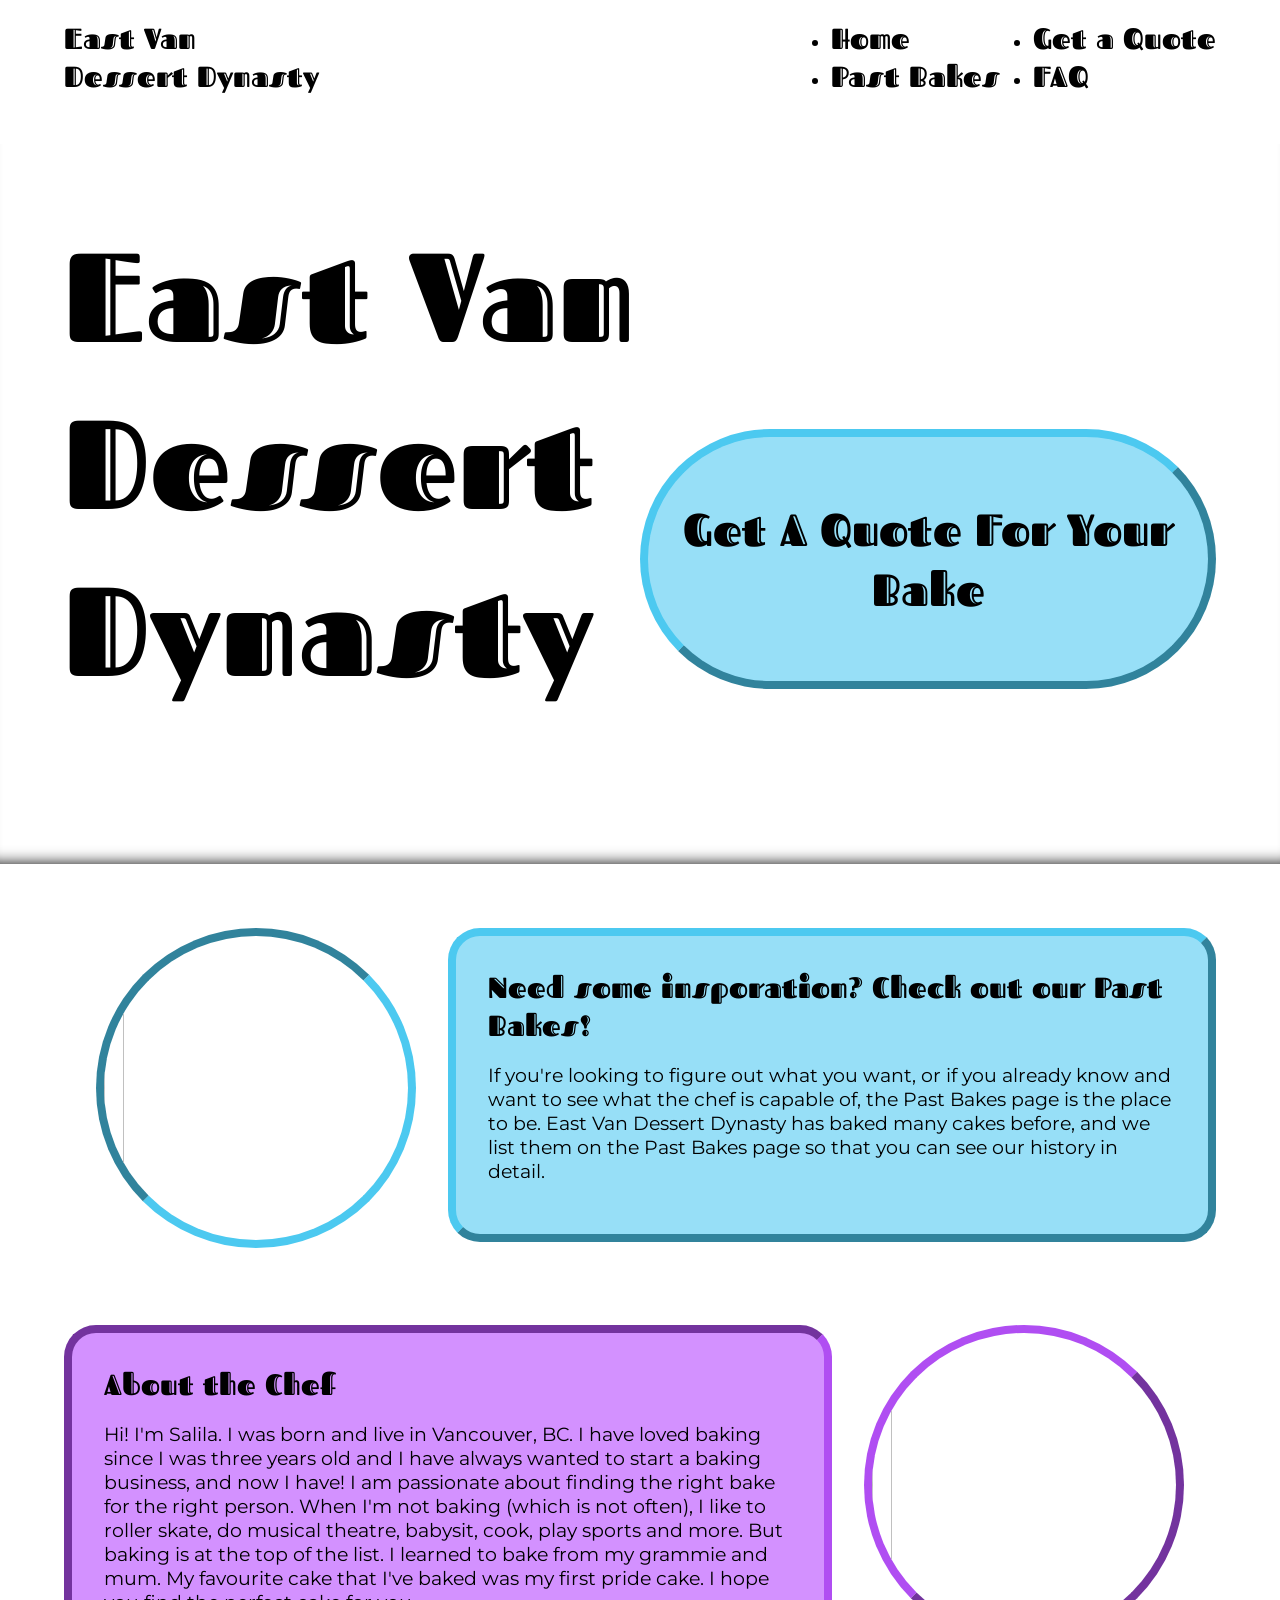
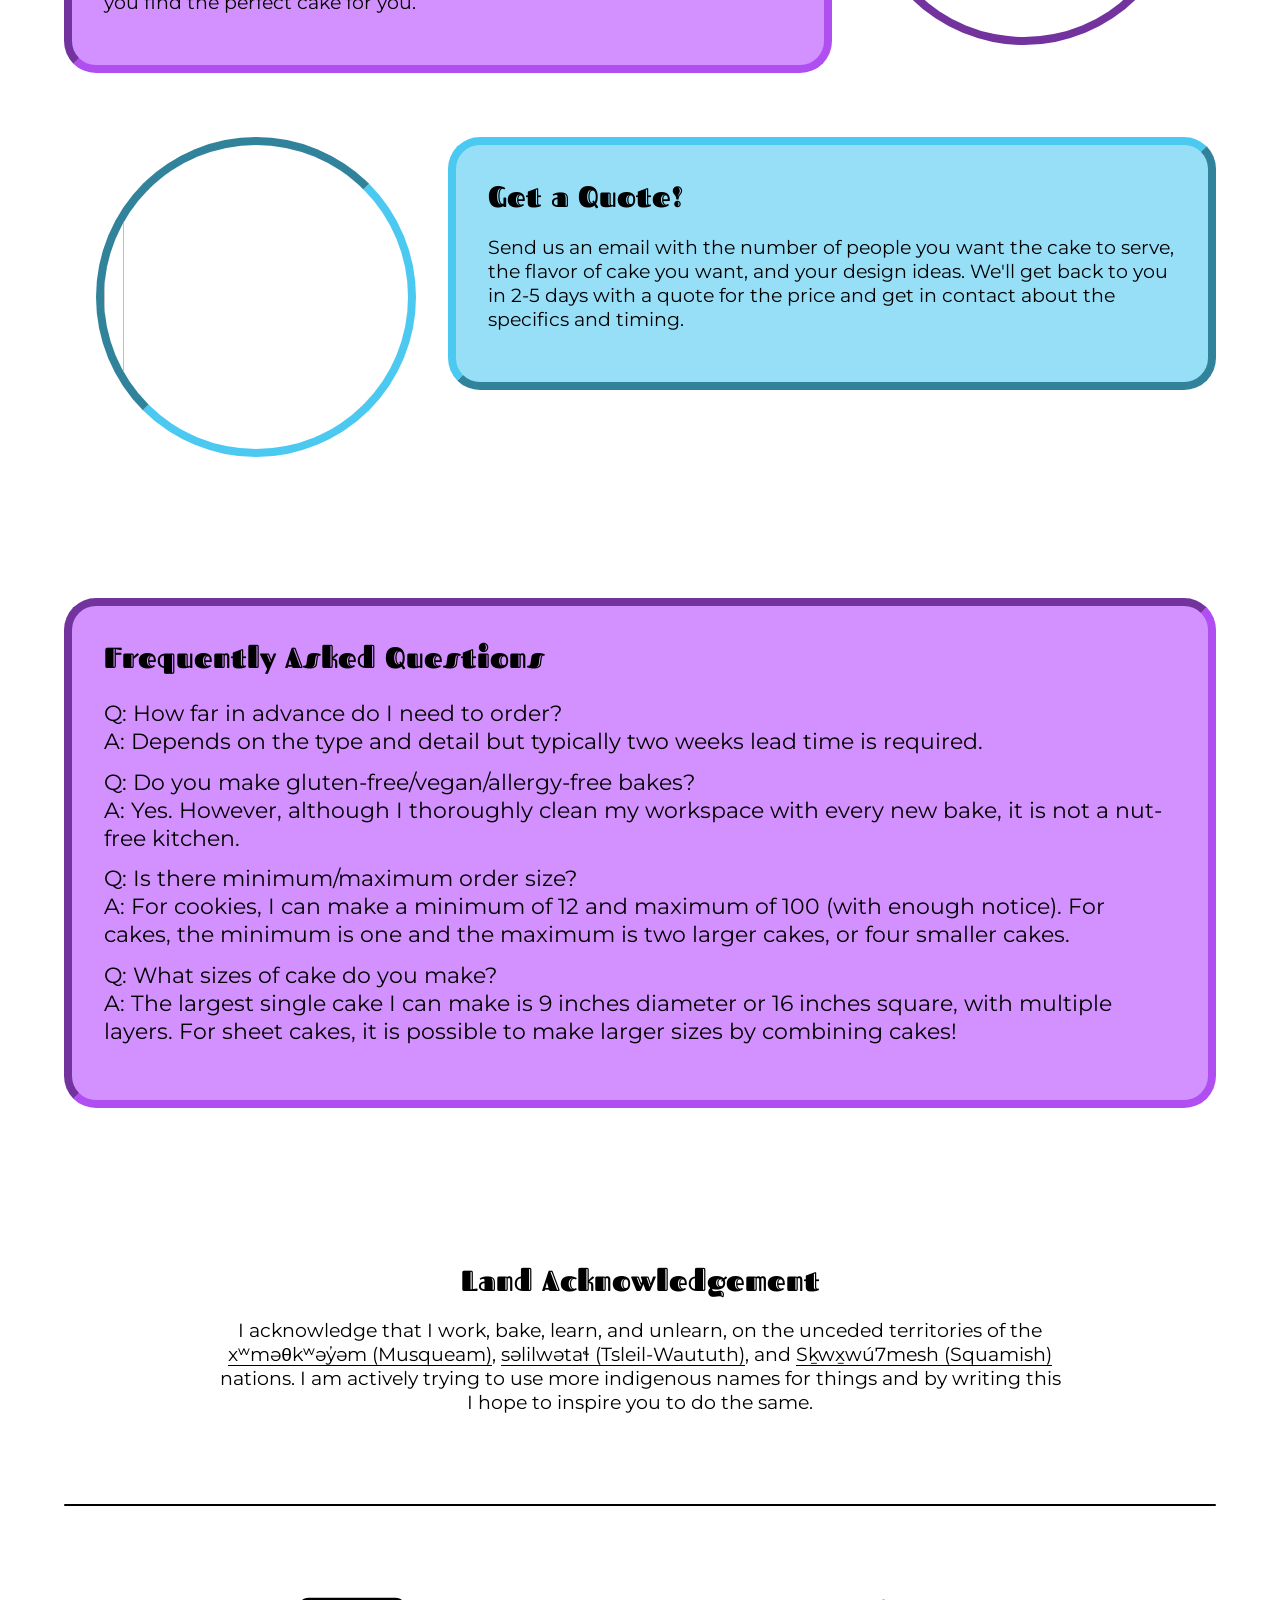
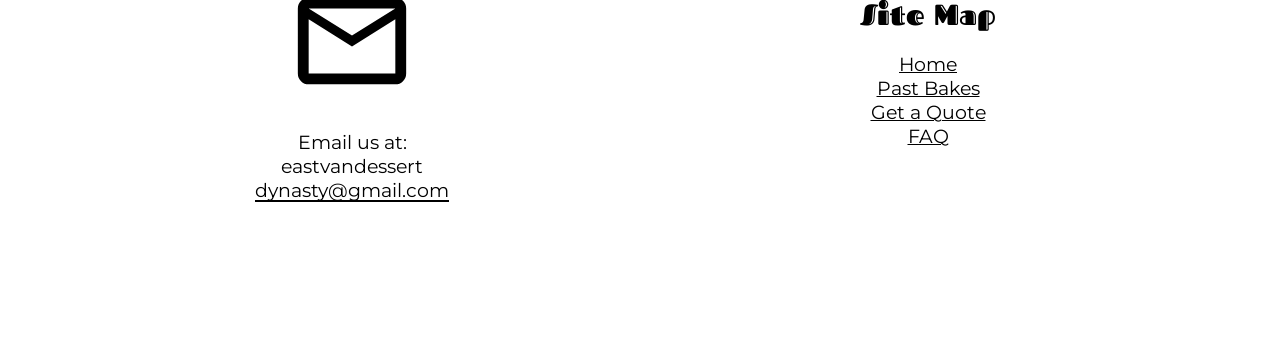
==== index.html @ 97ca7f7e "first commit" ====
<!DOCTYPE html>
<html lang="en">
<head>
    <meta charset="UTF-8">
    <meta name="viewport" content="width=device-width, initial-scale=1.0">
    <link rel="stylesheet" href="/css/main.css">
    <link rel="stylesheet" href="/css/navbar.css">
    <link rel="stylesheet" href="/css/main-header.css">
    <link rel="stylesheet" href="/css/faq.css">
    <link rel="stylesheet" href="/css/color-box.css">
    <link rel="stylesheet" href="/css/footer.css">
    <title>East Van Dessert Dynasty</title>
    <link rel="stylesheet" href="/css/mobile.css">
</head>
<body>
    <nav>
        <ul id="home-nav-link">
            <a href="/index.html" class="sliding-underline"><h1>East Van<br>Dessert Dynasty</h1></a>
        </ul>
        <ul>
            <li><a href="/index.html" class="sliding-underline"><h1>
                Home
            </h1></a></li>
            <li ><a href="/pages/past-bakes.html" class="sliding-underline"><h1>
                Past Bakes
            </h1></a></li>
            <li><a href="/pages/get-quote-redirect.html" class="sliding-underline" target="_blank" rel="noopener noreferrer"><h1>
                Get a Quote
            </h1></a></li>
            <li ><a href="/index.html#faq-offset" class="sliding-underline"><h1>
                FAQ
            </h1></a></li>
        </ul>
    </nav>
    <header id="main-header">
        <h1 id="main-header-text">East Van<br>Dessert<br>Dynasty</h1>
        <a href="/pages/get-quote-redirect.html" id="get-quote" class="text-div primary focus-box" target="_blank" rel="noopener noreferrer"><div><h1 class="sliding-underline">Get A Quote For Your Bake</h1></div></a>
    </header>
    <main>
        <section>
            <article class="main-section grid">
                <div class="img-div primary">
                    <img src="https://codehs.com/uploads/96209bf5642d9e4d12d4d0663954c8cf">
                </div>
                <div class="text-div primary">
                    <a href="/pages/past-bakes.html" class="sliding-underline"><h1>Need some insporation? Check out our Past Bakes!</h1></a>
                    <p>
                        If you're looking to figure out what you want, or if you already know and want to see what the chef is capable of, the Past Bakes page is the place to be. East Van Dessert Dynasty has baked many cakes before, and we list them on the Past Bakes page so that you can see our history in detail.
                    </p>
                </div>
                <div class="text-div secondary">
                    <h1>About the Chef</h1>
                    <p>
                       Hi! I'm Salila. I was born and live in Vancouver, BC. I have loved baking since I was three years old and I have always wanted to start a baking business, and now I have! I am passionate about finding the right bake for the right person. When I'm not baking (which is not often), I like to roller skate, do musical theatre, babysit, cook, play sports and more. But baking is at the top of the list. I learned to bake from my grammie and mum. My favourite cake that I've baked was my first pride cake. I hope you find the perfect cake for you.

                    </p>
                </div>
                <div class="img-div secondary">
                    <img src="https://codehs.com/uploads/1bbe5a4d72bd6211e6e6e31d97f83fc7">
                </div>
                <div class="img-div primary">
                    <img src="https://codehs.com/uploads/67775bd9e7f2e388d3822f89bd094369">
                </div>
                <div class="text-div primary">
                    <a href="/pages/get-quote-redirect.html" class="sliding-underline" target="_blank" rel="noopener noreferrer"><h1>Get a Quote!</h1></a>
                    <p>
                        Send us an email with the number of people you want the cake to serve, the flavor of cake you want, and your design ideas. We'll get back to you in 2-5 days with a quote for the price and get in contact about the specifics and timing.
                    </p>
                </div>
            </article>
        </section>
        <section>
            <article id="faq">
                <div id="faq-offset"></div>
                <h1>Frequently Asked Questions</h1>
                <ul>
                    <li>
                        Q: How far in advance do I need to order?<br>
                        A: Depends on the type and detail but typically two weeks lead time is required.
                    </li>
                    <li>
                        Q: Do you make gluten-free/vegan/allergy-free bakes?<br>
                        A: Yes. However, although I thoroughly clean my workspace with every new bake, it is not a nut-free kitchen.
                    </li>
                    <li>
                        Q: Is there minimum/maximum order size?<br>
                        A: For cookies, I can make a minimum of 12 and maximum of 100 (with enough notice). For cakes, the minimum is one and the maximum is two larger cakes, or four smaller cakes.
                    </li>
                    <li>
                        Q: What sizes of cake do you make?<br>
                        A: The largest single cake I can make is 9 inches diameter or 16 inches square, with multiple layers. For sheet cakes, it is possible to make larger sizes by combining cakes!
                    </li>
                </ul>
            </article>
        </section>
    </main>
    <footer>
        <div id="land-acknowledgement">
            <h1>Land Acknowledgement</h1>
            <p>I acknowledge that I work, bake, learn, and unlearn, on the unceded territories of the <a href="https://www.musqueam.bc.ca/" class="underline focus-box" target="_blank" rel="noopener noreferrer">xʷməθkʷəy̓əm (Musqueam)</a>, <a href="https://twnation.ca/" class="underline focus-box" target="_blank" rel="noopener noreferrer">səlilwətaɬ (Tsleil-Waututh)</a>, and <a  href="https://www.squamish.net/" class="underline focus-box" target="_blank" rel="noopener noreferrer">Sḵwx̱wú7mesh (Squamish)</a> nations. I am actively trying to use more indigenous names for things and by writing this I hope to inspire you to do the same.</p>
        </div>
        <div id="footer-divider"></div>
        <div id="footer-mail">
            <svg class="mail-icon" xmlns="http://www.w3.org/2000/svg" viewBox="0 -960 960 960"><path d="M160-160q-33 0-56.5-23.5T80-240v-480q0-33 23.5-56.5T160-800h640q33 0 56.5 23.5T880-720v480q0 33-23.5 56.5T800-160H160Zm320-280L160-640v400h640v-400L480-440Zm0-80 320-200H160l320 200ZM160-640v-80 480-400Z"/></svg>
            <p>
                Email us at:<br><a href="mailto:eastvandessertdynasty@gmail.com" class="focus-box underline" target="_blank" rel="noopener noreferrer">eastvandessert<br>dynasty@gmail.com</a>
            </p>
        </div>
        <div id="footer-sitemap">
            <h1>Site Map</h1>
            <ul>
                <li><a href="/index.html" class="focus-box">
                    Home
                </a></li>
                <li><a href="/pages/past-bakes.html" class="focus-box">
                    Past Bakes
                </a></li>
                <li><a href="/pages/get-quote-redirect.html" class="focus-box">
                    Get a Quote
                </a></li>
                <li><a href="/index.html#faq" class="focus-box">
                    FAQ
                </a></li>
            </ul>
        </div>
    </footer>
</body>
</html>
---- css/main.css ----
@import url('https://fonts.googleapis.com/css2?family=Fascinate+Inline&family=Montserrat:ital,wght@0,100..900;1,100..900&display=swap');

/* all variables for the site, and their mobile alterate values */

:root {
    --text-color: #000000;
    --secondary-text-color: #3D3D3D;
    --primary-color: #4cc9f0;
    --secondary-color: #b04ef2;
    --box-bg-color: #97DFF7;
    --secondary-box-bg-color: #D391FF;
    --bg-color: #FFFFFF;
    --page-margin: 4rem;
    --border-width: .5rem;
}

*, *::before, *::after {
    box-sizing: border-box;
}

/* universal styling and fonts */

body {
    margin: 0;
    color: var(--text-color);
    font-family: "Montserrat", sans-serif;
    font-optical-sizing: auto;
    font-weight: 400;
    font-style: normal;
    font-size: 1.2rem;
}

a {
    all: unset;
    cursor: pointer;
}

button {
    all: unset;
}

.sliding-underline,
.underline {
    display: inline-block;
    cursor: pointer;
    position: relative;
}

.sliding-underline::after {
    content: '';
    position: absolute;
    height: .3rem;
    left: 0;
    bottom: 0;
    width: 0;
    background: var(--text-color);
    transition: width .2s;
}

.sliding-underline:hover::after,
.sliding-underline:focus::after {
    width: 100%;
}

.underline::after {
    content: '';
    position: absolute;
    height: .1rem;
    left: 0;
    bottom: 0;
    width: 100%;
    background: var(--text-color);
}

.focus-box:focus {
    display: inline-block;
    background-color: rgba(0, 0, 0, .3);
    border-radius: .2rem;
}

:-webkit-any(article, aside, nav, section) :-webkit-any(article, aside, nav, section) h1 {
    margin-block-start: 0;
    margin-block-end: 0;
}

h1 {
    font-family: "Fascinate Inline", system-ui;
    font-weight: 400;
    font-style: normal;
    font-size: 1.8rem;
}

main {
    width: 100%;
    height: fit-content;
}
---- css/navbar.css ----
nav {
    position: sticky;
    width: 100%;
    height: 9rem;
    z-index: 10;
    top: 0;
    left: 0;
}


nav::after {
   content: "";
   position: absolute;
   inset: 0;
   z-index: -1;
   background-color: rgba(255, 255, 255, 1);
   mask: linear-gradient(to top, transparent, black 30%);
}


nav > ul {
    position: absolute;
    padding-inline-end: var(--page-margin);
    list-style-image: url(https://codehs.com/uploads/2de45e58d5e50f1176c0c60755d8b373);
    column-count: 2;
    list-style-position: outside;
    width: fit-content;
    right: 0;
}

nav > ul#home-nav-link {
    position: absolute;
    padding-inline-start: var(--page-margin);
    left: 0;
}

nav h1 {
    margin: 0;
}
---- css/main-header.css ----
#main-header {
    position: relative;
    width: 100%;
    height: 80vh;
    display: grid;
    align-items: center;
    grid-template-columns:  var(--page-margin) 3fr 1fr 1fr 1fr var(--page-margin);
    grid-template-rows: var(--page-margin) 1fr 1fr 1fr 1fr var(--page-margin);
    background-image: ;
    background-size: cover;
    box-shadow: inset 0 -1rem 1rem -1rem black;
}

#main-header-bg {
    min-width: 100%;
    min-height: 100%;
    width: 100%;
    height: 80vh;
}

#main-header-text {
    font-size: 14vh;
    margin-top: 0;
    grid-column: 2 / 4;
    grid-row: 2 / 6;
}

#get-quote {
    grid-column: 3 / 6;
    grid-row: 4 / 5;
    border-radius: 100vw;
}

#get-quote h1 {
    justify-self: end;
    font-size: 5vh;
    text-align: center;
}
---- css/faq.css ----
#faq {
    position: relative;
    border-radius: 2rem;
    margin: var(--page-margin);
    background-color: var(--secondary-box-bg-color);
    padding: calc(var(--page-margin)/2);
    border: inset var(--border-width) var(--secondary-color);
}

#faq ul {
    list-style: none;
    font-size: 1.4rem;
    padding-left: unset;
}

#faq li + li {
    margin-top: .8rem;
}

#faq-offset {
    position: absolute;
    top: -9rem;
    height: 0;
}
---- css/color-box.css ----
/* default structure */

.main-section {
    padding: var(--page-margin);
    width: 100%;
}

.grid {
    display: grid;
    grid-template-columns: 1fr 1fr 1fr;
    grid-auto-rows: fit-content;
    grid-row-gap: var(--page-margin);
}

.main-section * {
    height: fit-content;
}

.img-div {
    grid-coulmn: span 1;
    margin-left: auto;
    margin-right: auto;
}

.img-div > img {
    height: 20rem;
    border-radius: 50%;
    aspect-ratio: 1 / 1;
}

.text-div {
    grid-column: span 2;
    border-radius: 2rem;
    padding: calc(var(--page-margin)/2);
    height: fit-content;
}

.limit-width {
    max-width: 75ch;
    margin: auto;
}

/* coloring and border */

.text-div.primary {
    border: outset var(--border-width) var(--primary-color);
}

.text-div.secondary {
    border: inset var(--border-width) var(--secondary-color);
}

.img-div.primary > img {
    border: inset var(--border-width) var(--primary-color);
}

.img-div.secondary > img {
    border: outset var(--border-width) var(--secondary-color);
}

.text-div.primary {
    background-color: var(--box-bg-color);
}

.text-div.secondary {
    background-color: var(--secondary-box-bg-color);
}
---- css/footer.css ----
footer * {
    text-align: center;
    max-width: 100%;
}

footer {
    width: calc(100% - (var(--page-margin) * 2));
    height: 80vh;
    display: grid;
    grid-template-columns: 1fr 1fr;
    grid-template-rows: var(--page-margin) 1fr grid-template-rows: var(--page-margin) 1fr var(--page-margin);
    margin: var(--page-margin);
    overflow: hidden;
}

#footer-divider {
    grid-column: 1 / 3;
    grid-row: 3 / 4;
    background-color: var(--text-color);
    width: auto;
    height: .1rem;
    border-radius: 100vw;
    max-width: 100%;
}

#land-acknowledgement {
    grid-column: 1 / 3;
    grid-row: 2 / 3;
    margin: 0 auto 0 auto;
    width: calc(100% - (var(--page-margin) * 2));
    max-width: 65ch;
}

#footer-mail {
    grid-column: 1 / 2;
    grid-row: 4 / 5;
}

#footer-sitemap {
    grid-column: 2 / 3;
    grid-row: 4 / 5;
    padding: 0 auto 0 auto;
}

#footer-sitemap > ul {
    padding: 0;
    text-align: center;
    list-style: none;
    width: fit-content;
    margin: 0 auto 0 auto;
    text-decoration: underline;
}

.mail-icon {
    width: 10ch;
}
---- css/mobile.css ----
@media (max-width: 50rem) and (orientation: portrait) {
    :root {
        --page-margin: 2rem;
        --border-width: .3rem;
    }
    
    nav {
        position: sticky;
        display: flex;
        height: 12rem;
    }
    
    nav h1 {
        font-size: 1.4rem;
    }
    
    nav li {
        background-color: var(--box-bg-color);
        border-radius: 1rem;
        padding: .5rem;
        margin: .5rem 0 .5rem 0;
    }
    
    nav > ul {
        position: unset;
        list-style: none;
        padding-left: 0;
    }
    
    nav > ul#home-nav-link {
        position: unset;
        width: 10rem;
    }
    
    .bake-wrap {
        flex-direction: column;
        height: calc(20rem + 20rem);
    }
    
    .slide > img {
        min-height: unset !important;
    }
    
    .img-div {
        aspect-ratio: 1 / .6;
    }
    
    section#main-section {
        display: flex;
        flex-direction: column;
    }
    
    .bake-wrap.secondary-color {
        flex-direction: column-reverse;
    }
    
    #main-header {
        display: flex;
        flex-direction: column;
        height: fit-content;
        padding-bottom: var(--page-margin);
    }
    
    #get-quote {
        max-width: calc(100% - (var(--page-margin)) * 2);
        text-align: center;
    }
    
    #main-header-text {
        font-size: 18vw;
    }
    
    #get-quote h1 {
        font-size: 5mvh;
    }
    
    footer {
        height: fit-content;
    }
    
    .underline {
        text-decoration: underline;
    }
    
    .underline::after {
        all: unset;
    }
    
    /* for some reason this works in the chrome emulator, but not on iphones, I tested it on an iphone 12 max, an iphone 14 pro, and an iphone 11 pro */
    
    .grid {
        display: grid;
        grid-template-columns: 1fr;
    }
    
    /* this works on the iphones I tested*/
    
    .grid {
        display: flex;
        flex-direction: column;
    }
    
    .text-div {
        grid-column: span 1;
    }
}
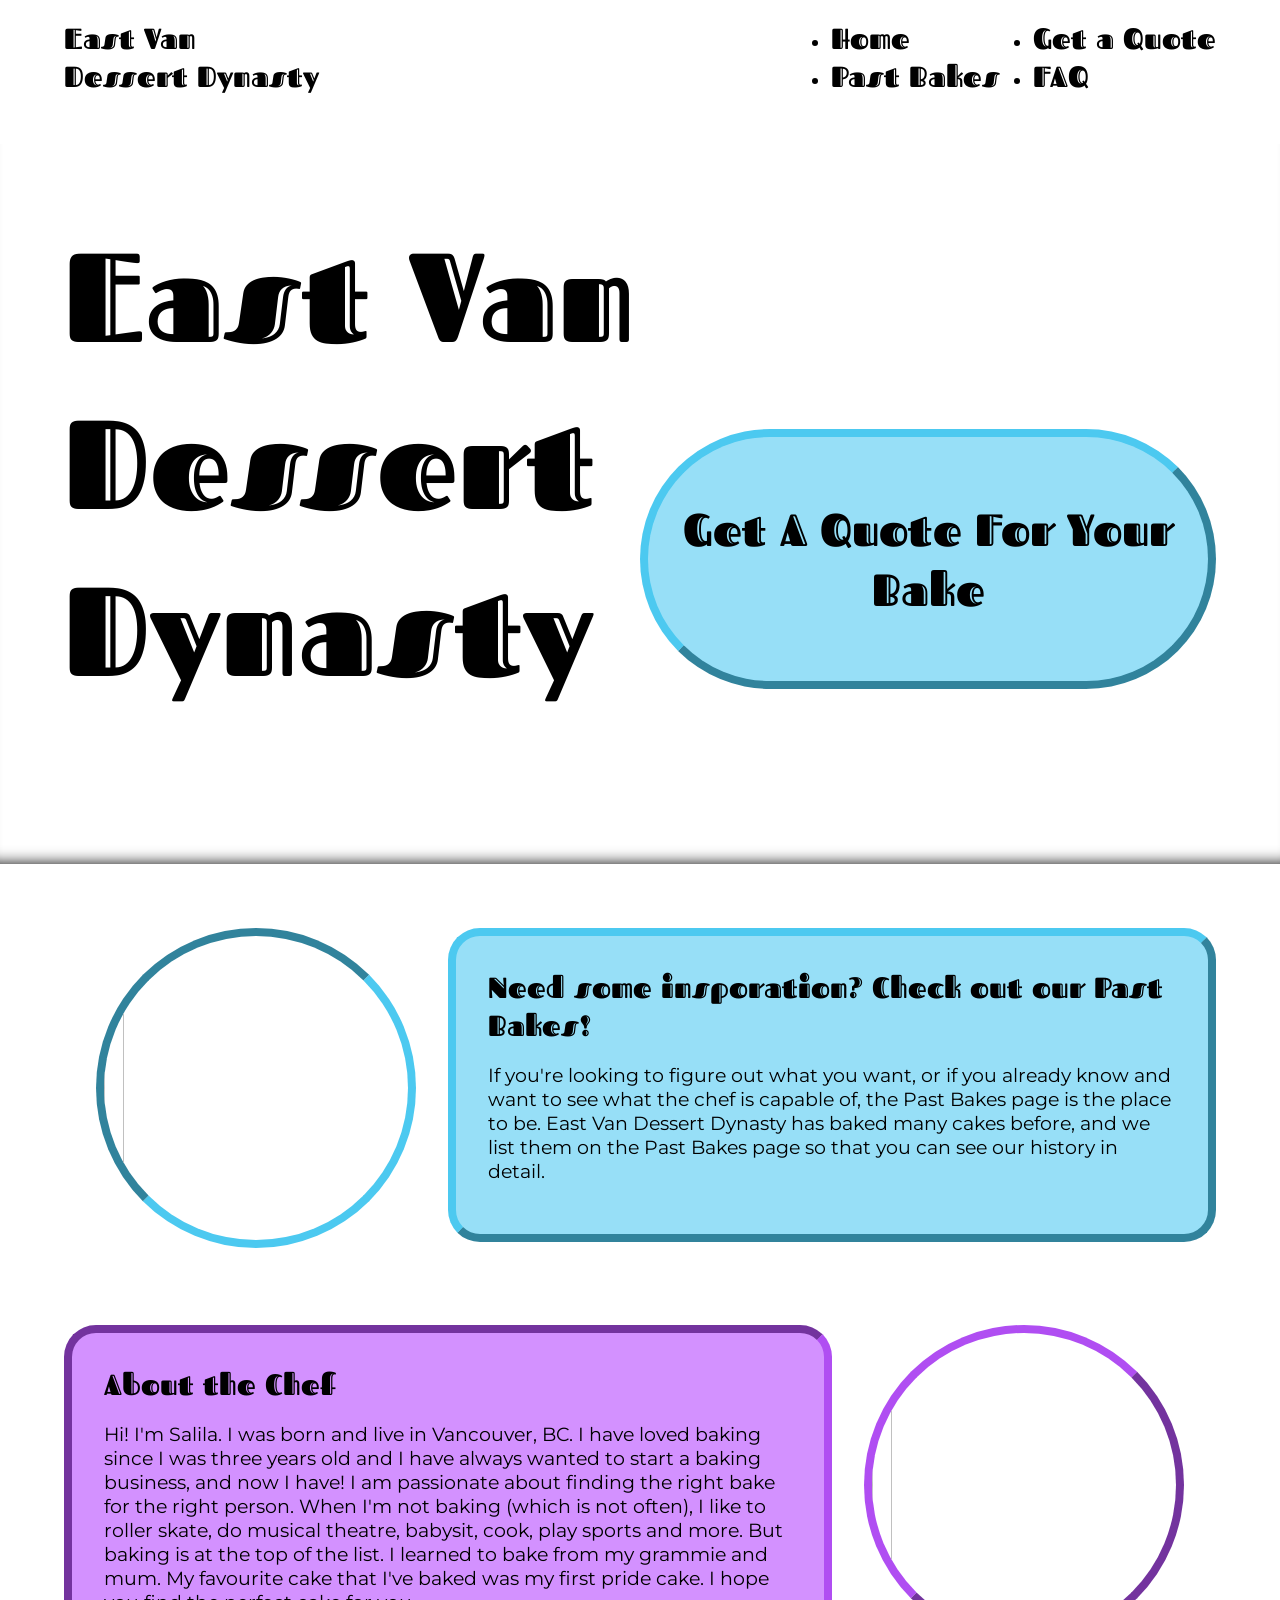
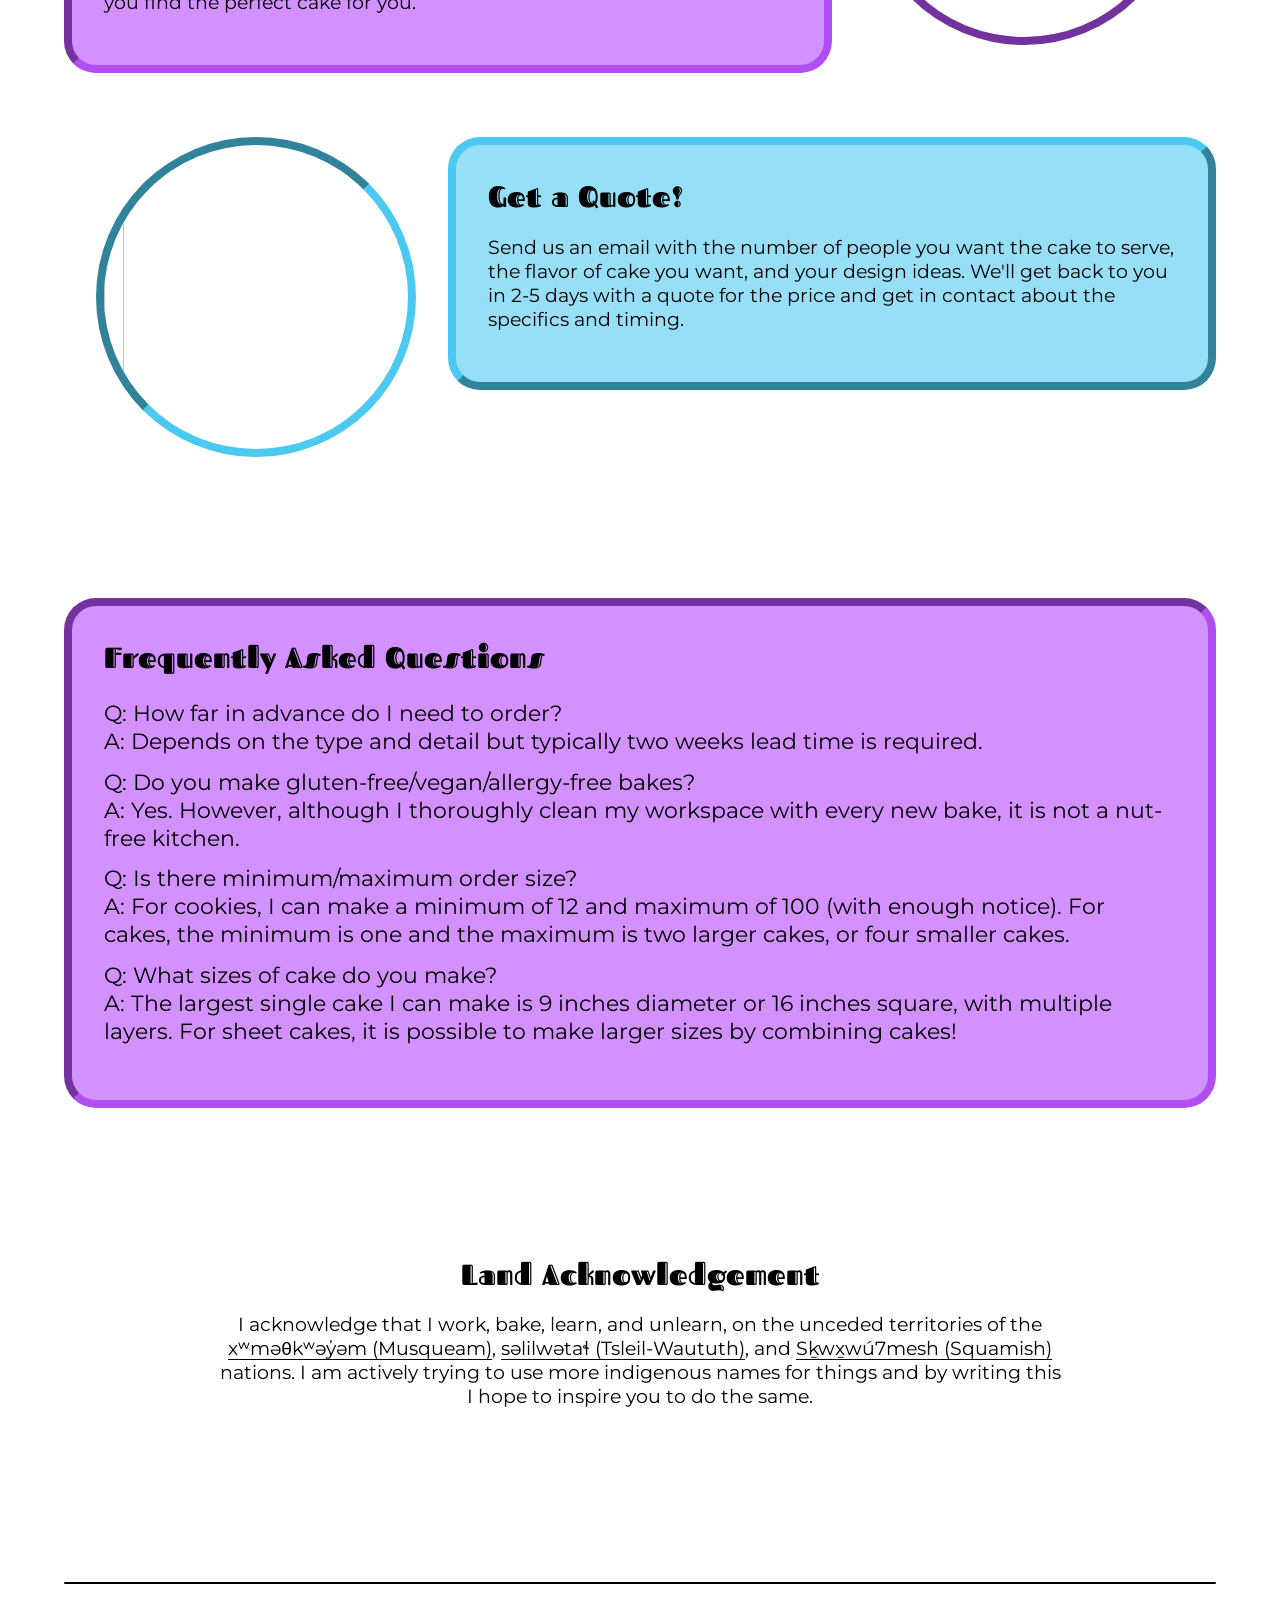
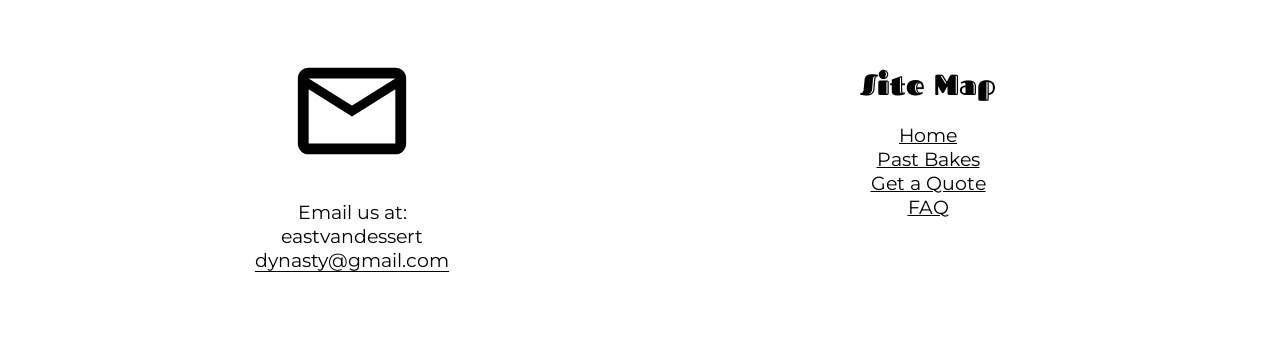
==== commit 8028036a: "fixed links" ====
--- a/index.html
+++ b/index.html
@@ -3,38 +3,38 @@
 <head>
     <meta charset="UTF-8">
     <meta name="viewport" content="width=device-width, initial-scale=1.0">
-    <link rel="stylesheet" href="/css/main.css">
-    <link rel="stylesheet" href="/css/navbar.css">
-    <link rel="stylesheet" href="/css/main-header.css">
-    <link rel="stylesheet" href="/css/faq.css">
-    <link rel="stylesheet" href="/css/color-box.css">
-    <link rel="stylesheet" href="/css/footer.css">
+    <link rel="stylesheet" href="./css/main.css">
+    <link rel="stylesheet" href="./css/navbar.css">
+    <link rel="stylesheet" href="./css/main-header.css">
+    <link rel="stylesheet" href="./css/faq.css">
+    <link rel="stylesheet" href="./css/color-box.css">
+    <link rel="stylesheet" href="./css/footer.css">
     <title>East Van Dessert Dynasty</title>
-    <link rel="stylesheet" href="/css/mobile.css">
+    <link rel="stylesheet" href="./css/mobile.css">
 </head>
 <body>
     <nav>
         <ul id="home-nav-link">
-            <a href="/index.html" class="sliding-underline"><h1>East Van<br>Dessert Dynasty</h1></a>
+            <a href="./index.html" class="sliding-underline"><h1>East Van<br>Dessert Dynasty</h1></a>
         </ul>
         <ul>
-            <li><a href="/index.html" class="sliding-underline"><h1>
+            <li><a href="./index.html" class="sliding-underline"><h1>
                 Home
             </h1></a></li>
-            <li ><a href="/pages/past-bakes.html" class="sliding-underline"><h1>
+            <li ><a href="./pages/past-bakes.html" class="sliding-underline"><h1>
                 Past Bakes
             </h1></a></li>
-            <li><a href="/pages/get-quote-redirect.html" class="sliding-underline" target="_blank" rel="noopener noreferrer"><h1>
+            <li><a href="./pages/get-quote-redirect.html" class="sliding-underline" target="_blank" rel="noopener noreferrer"><h1>
                 Get a Quote
             </h1></a></li>
-            <li ><a href="/index.html#faq-offset" class="sliding-underline"><h1>
+            <li ><a href="./index.html#faq-offset" class="sliding-underline"><h1>
                 FAQ
             </h1></a></li>
         </ul>
     </nav>
     <header id="main-header">
         <h1 id="main-header-text">East Van<br>Dessert<br>Dynasty</h1>
-        <a href="/pages/get-quote-redirect.html" id="get-quote" class="text-div primary focus-box" target="_blank" rel="noopener noreferrer"><div><h1 class="sliding-underline">Get A Quote For Your Bake</h1></div></a>
+        <a href="./pages/get-quote-redirect.html" id="get-quote" class="text-div primary focus-box" target="_blank" rel="noopener noreferrer"><div><h1 class="sliding-underline">Get A Quote For Your Bake</h1></div></a>
     </header>
     <main>
         <section>
@@ -43,7 +43,7 @@
                     <img src="https://codehs.com/uploads/96209bf5642d9e4d12d4d0663954c8cf">
                 </div>
                 <div class="text-div primary">
-                    <a href="/pages/past-bakes.html" class="sliding-underline"><h1>Need some insporation? Check out our Past Bakes!</h1></a>
+                    <a href="./pages/past-bakes.html" class="sliding-underline"><h1>Need some insporation? Check out our Past Bakes!</h1></a>
                     <p>
                         If you're looking to figure out what you want, or if you already know and want to see what the chef is capable of, the Past Bakes page is the place to be. East Van Dessert Dynasty has baked many cakes before, and we list them on the Past Bakes page so that you can see our history in detail.
                     </p>
@@ -62,7 +62,7 @@
                     <img src="https://codehs.com/uploads/67775bd9e7f2e388d3822f89bd094369">
                 </div>
                 <div class="text-div primary">
-                    <a href="/pages/get-quote-redirect.html" class="sliding-underline" target="_blank" rel="noopener noreferrer"><h1>Get a Quote!</h1></a>
+                    <a href="./pages/get-quote-redirect.html" class="sliding-underline" target="_blank" rel="noopener noreferrer"><h1>Get a Quote!</h1></a>
                     <p>
                         Send us an email with the number of people you want the cake to serve, the flavor of cake you want, and your design ideas. We'll get back to you in 2-5 days with a quote for the price and get in contact about the specifics and timing.
                     </p>
@@ -109,16 +109,16 @@
         <div id="footer-sitemap">
             <h1>Site Map</h1>
             <ul>
-                <li><a href="/index.html" class="focus-box">
+                <li><a href="./index.html" class="focus-box">
                     Home
                 </a></li>
-                <li><a href="/pages/past-bakes.html" class="focus-box">
+                <li><a href="./pages/past-bakes.html" class="focus-box">
                     Past Bakes
                 </a></li>
-                <li><a href="/pages/get-quote-redirect.html" class="focus-box">
+                <li><a href="./pages/get-quote-redirect.html" class="focus-box">
                     Get a Quote
                 </a></li>
-                <li><a href="/index.html#faq" class="focus-box">
+                <li><a href="./index.html#faq" class="focus-box">
                     FAQ
                 </a></li>
             </ul>
--- a/css/footer.css
+++ b/css/footer.css
@@ -8,7 +8,8 @@
     height: 80vh;
     display: grid;
     grid-template-columns: 1fr 1fr;
-    grid-template-rows: var(--page-margin) 1fr grid-template-rows: var(--page-margin) 1fr var(--page-margin);
+    grid-template-rows: var(--page-margin) 1fr;
+    grid-template-rows: var(--page-margin) 1fr var(--page-margin);
     margin: var(--page-margin);
     overflow: hidden;
 }
